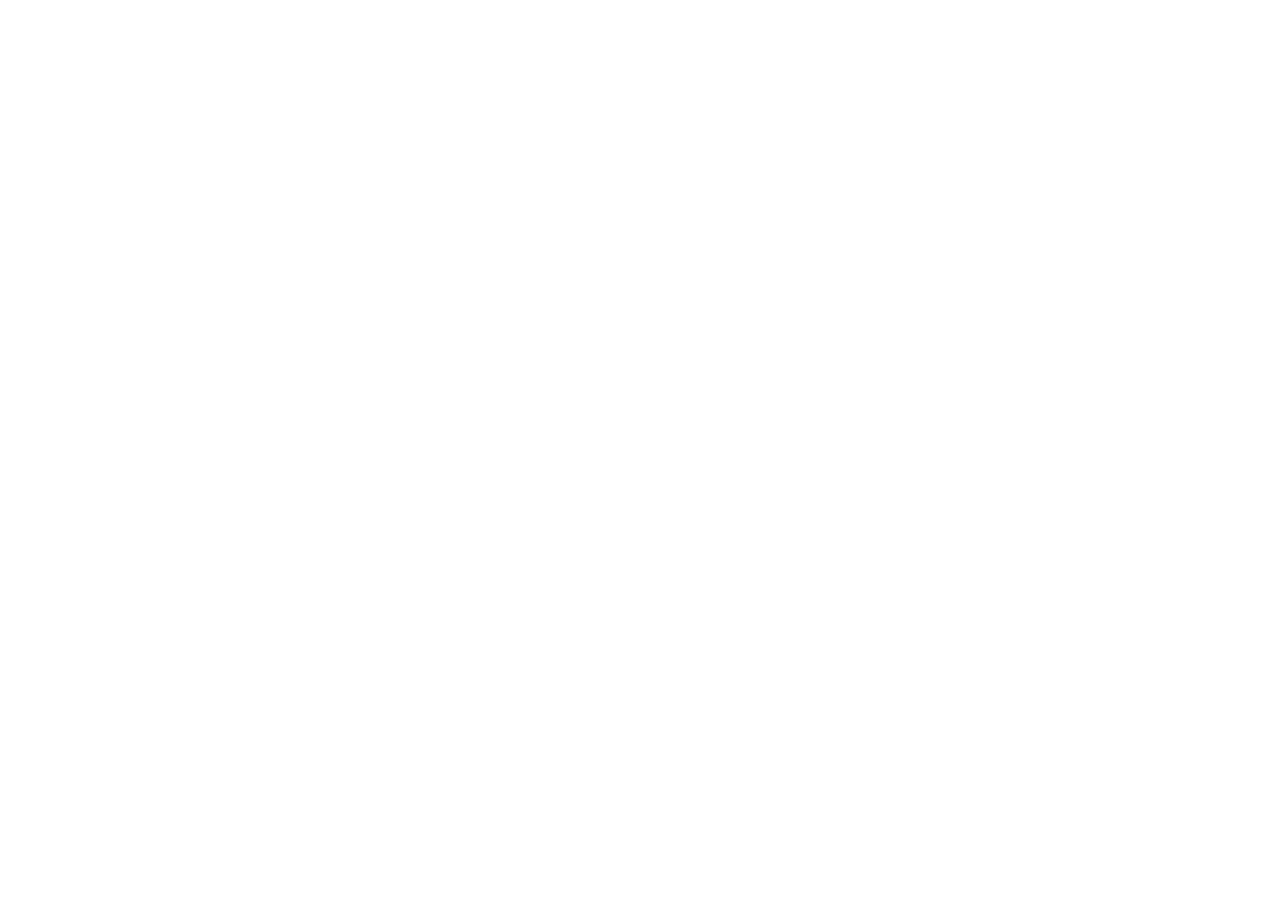
==== index.html @ 7e9b2ec9 "created files" ====
<!DOCTYPE html> 
<html lang="en">
 	<head>  
 		<meta charset="utf-8"> 
 		<title>Login Page | Get info about your favorite countries</title> 
 		<meta name="description" content="Get info about countries ">  
 		<meta name="author" content="Albert Margaryan">  
 
 		<link rel="stylesheet" href="main.css">
 	</head>
 	<body>  
 		<script src="index.js"></script>
 	</body>
</html>
---- main.css ----
body {
	margin: 0;
}
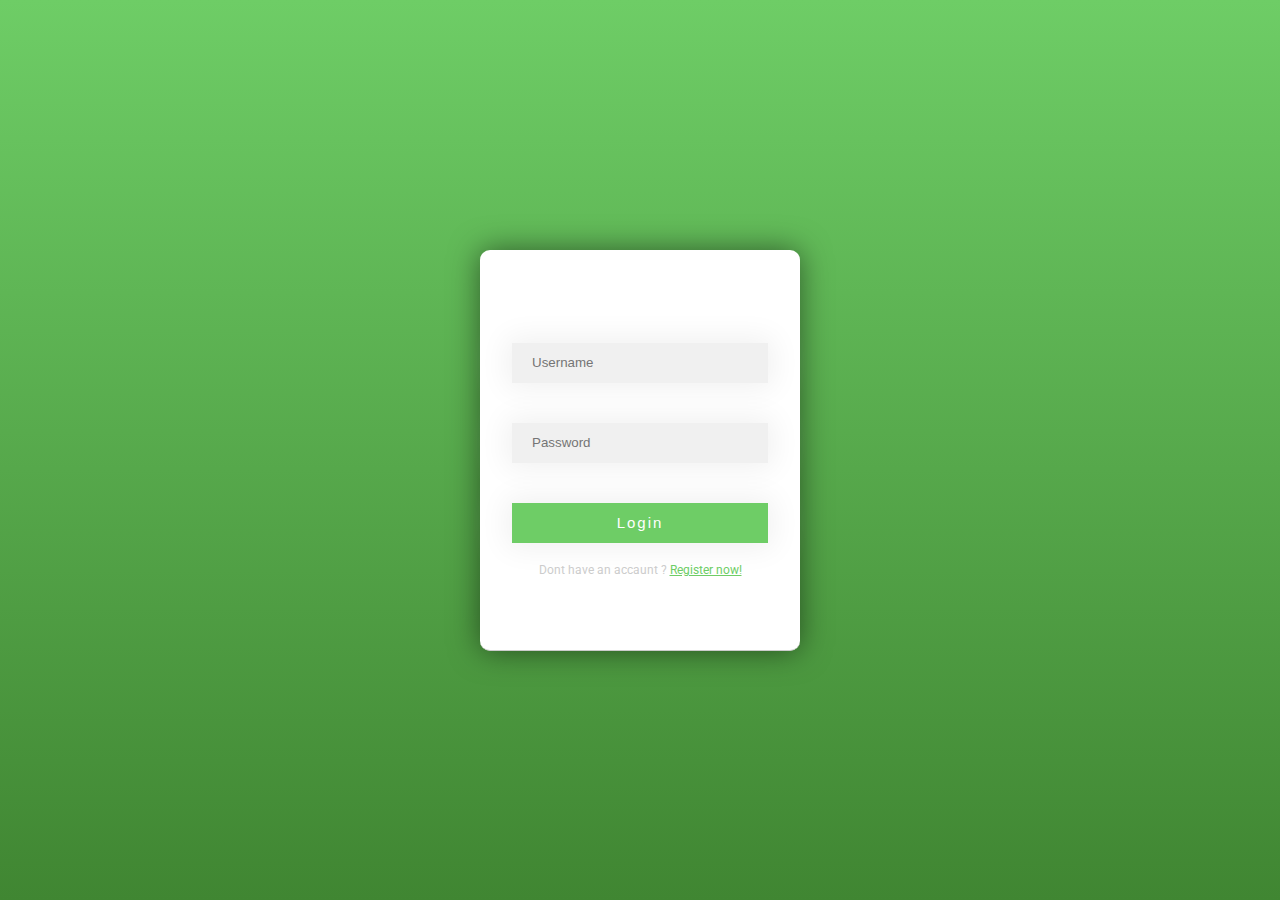
==== commit 1e9ba194: "Added login page and validator" ====
--- a/index.html
+++ b/index.html
@@ -5,10 +5,70 @@
  		<title>Login Page | Get info about your favorite countries</title> 
  		<meta name="description" content="Get info about countries ">  
  		<meta name="author" content="Albert Margaryan">  
- 
+ 		<meta name="viewport" content="width=device-width, initial-scale=1.0">
+
  		<link rel="stylesheet" href="main.css">
+ 		<link href="https://fonts.googleapis.com/css2?family=Roboto:ital,wght@0,100;0,400;0,700;1,400&display=swap" rel="stylesheet">
+
  	</head>
- 	<body>  
+ 	<body> 
+ 		<script>document.querySelector('body').height = window.innerHeight ;</script>
+ 		<style>
+ 			body {
+	 		    background-repeat: no-repeat;
+			    background-attachment: fixed;
+	 			background: rgb(110,205,102);
+	 			background: -webkit-linear-gradient(rgba(110,205,102,1) 0%, rgba(64,134,50,1) 100%);
+	 		    background: -o-linear-gradient(rgba(110,205,102,1) 0%, rgba(64,134,50,1) 100%);
+	 		    background: linear-gradient(rgba(110,205,102,1) 0%, rgba(64,134,50,1) 100%);
+	 		    height: 100vh;
+			    overflow: hidden;
+			    display: flex;
+				justify-content: center;
+				align-items: center;
+ 			}
+ 			.login-container {
+ 				width: 25%;
+ 				height: 400px;
+ 				background-color: #fff;
+ 				border-bottom: 1px double #ccc;
+ 				border-radius: 10px;
+ 				-webkit-box-shadow: 0px 0px 30px 0px rgba(0,0,0,0.50);
+				-moz-box-shadow: 0px 0px 30px 0px rgba(0,0,0,0.50);
+				box-shadow: 0px 0px 30px 0px rgba(0,0,0,0.50);
+				display: flex;
+				flex-direction: column;
+				justify-content: center;
+				align-items: center;
+	 		}
+
+
+	 		input {
+	 			width: 80%;
+	 			height: 40px;
+	 			border: 1px rgb(110,205,102);
+	 			-webkit-box-shadow: 0px 0px 5px 0px #F0F0F0;
+				-moz-box-shadow: 0px 0px 5px 0px #F0F0F0;
+				box-shadow: 0px 0px 30px 5px #F0F0F0;
+				box-sizing: border-box;
+				margin: 20px 0;
+				border: none;
+				border-radius: none;
+				background-color: #F0F0F0;
+				color: #000;
+				padding: 0 20px;
+	 		}
+ 		</style> 
+ 		<div class="login-container">
+ 		
+ 				<input type="text" id="user" placeholder="Username">
+ 				<input type="password" id="pass" placeholder="Password">
+ 				<input type="button" value="Login" onclick="verifylogin()">
+ 				<span class="register-paragraph">Dont have an accaunt ? <a href="">Register now!</a></span>
+ 		
+ 		</div>
+
  		<script src="index.js"></script>
+ 		
  	</body>
 </html>--- a/main.css
+++ b/main.css
@@ -1,3 +1,31 @@
 body {
 	margin: 0;
+	font-family: 'Roboto', sans-serif;
+	background-repeat: no-repeat;
+	background-attachment: fixed;
+	background: rgb(110,205,102);
+	background: -webkit-linear-gradient(rgba(110,205,102,1) 0%, rgba(64,134,50,1) 100%);
+	background: -o-linear-gradient(rgba(110,205,102,1) 0%, rgba(64,134,50,1) 100%);
+	background: linear-gradient(rgba(110,205,102,1) 0%, rgba(64,134,50,1) 100%);
+	height: 100vh;
+}
+input:focus {
+	 outline: none;
+}
+input[type="button"] {
+	cursor: pointer;
+	background-color: rgb(110,205,102);
+	letter-spacing: 2px;
+	font-weight: 100;
+	color: #fff;
+	font-size: 15px;
+}
+a {
+	color: rgb(110,205,102);
+}
+.register-paragraph {
+	color: #ccc;
+	font-size: 12px;
+	text-align: center;
+
 }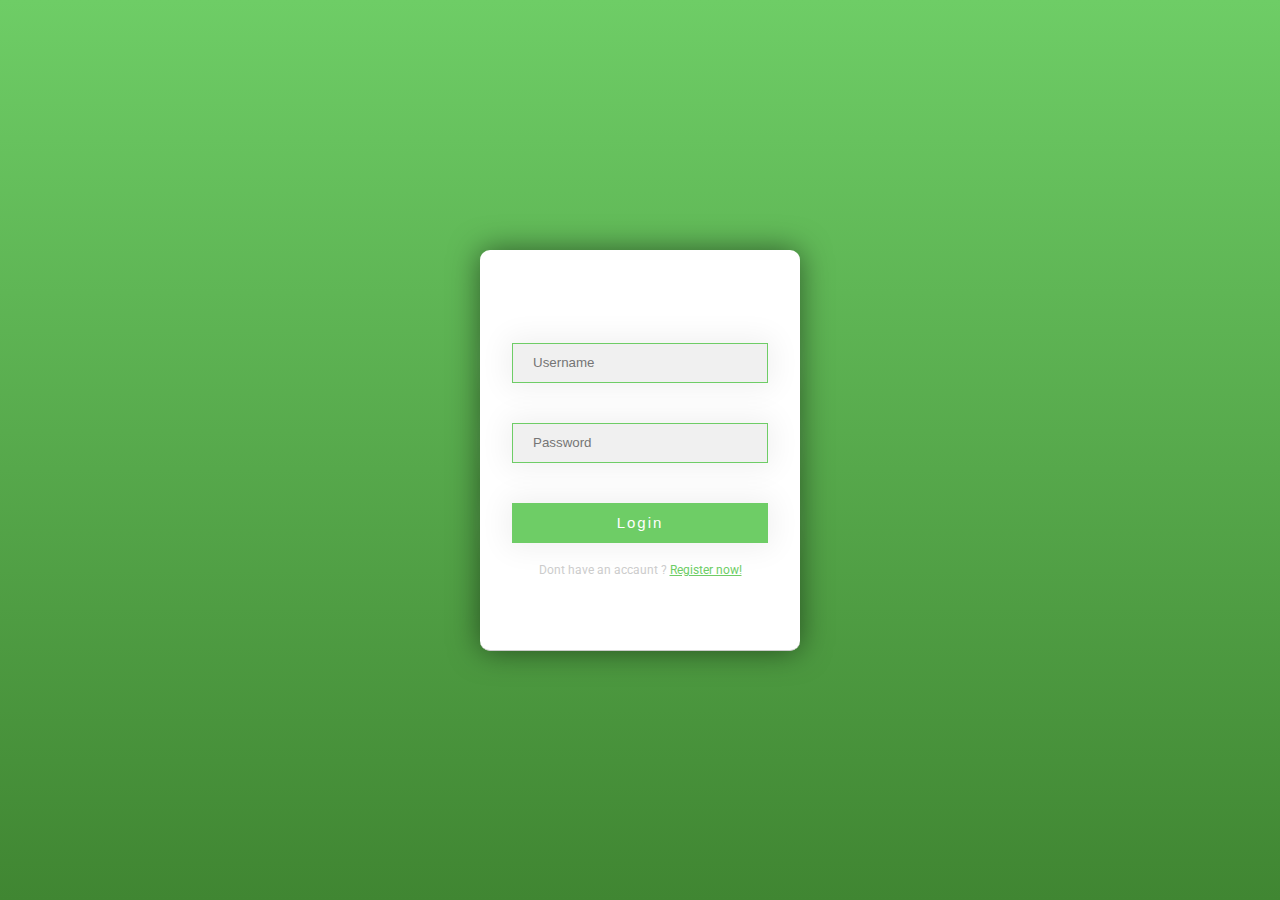
==== commit 78dd64a7: "Geting info from api + validation + input" ====
--- a/index.html
+++ b/index.html
@@ -12,7 +12,18 @@
 
  	</head>
  	<body> 
- 		<script>document.querySelector('body').height = window.innerHeight ;</script>
+ 		<script>
+ 			document.querySelector('body').height = window.innerHeight ;
+ 			function verifylogin() {
+				let user = document.getElementById('user').value
+				let pass = document.getElementById('pass').value
+
+				let verify = user.length > 5 && pass.length > 5
+				if(verify == true) {
+					window.location.replace("https://restapihwk.github.io/countries.html");	
+				}
+			}
+ 		</script>
  		<style>
  			body {
 	 		    background-repeat: no-repeat;
@@ -52,7 +63,7 @@
 				box-shadow: 0px 0px 30px 5px #F0F0F0;
 				box-sizing: border-box;
 				margin: 20px 0;
-				border: none;
+				border: 1px solid rgba(110,205,102,1);
 				border-radius: none;
 				background-color: #F0F0F0;
 				color: #000;
@@ -67,8 +78,5 @@
  				<span class="register-paragraph">Dont have an accaunt ? <a href="">Register now!</a></span>
  		
  		</div>
-
- 		<script src="index.js"></script>
- 		
  	</body>
 </html>--- a/main.css
+++ b/main.css
@@ -1,13 +1,10 @@
 body {
 	margin: 0;
 	font-family: 'Roboto', sans-serif;
-	background-repeat: no-repeat;
-	background-attachment: fixed;
-	background: rgb(110,205,102);
-	background: -webkit-linear-gradient(rgba(110,205,102,1) 0%, rgba(64,134,50,1) 100%);
-	background: -o-linear-gradient(rgba(110,205,102,1) 0%, rgba(64,134,50,1) 100%);
-	background: linear-gradient(rgba(110,205,102,1) 0%, rgba(64,134,50,1) 100%);
-	height: 100vh;
+	display: flex;
+	flex-direction: column;
+	align-items: center;
+	justify-content: center;
 }
 input:focus {
 	 outline: none;
@@ -28,4 +25,37 @@
 	font-size: 12px;
 	text-align: center;
 
+}
+table {
+	border-collapse: collapse;
+}
+tr {
+	border:1px solid rgb(110,205,102);
+
+}
+th {
+	padding: 10px;
+}
+table tbody tr:nth-child(odd) {
+ 	background: #F0F0F0;
+	border:1px solid rgb(110,205,102);
+ 	color: #000;
+}
+td {
+	padding: 10px;
+}
+input {
+	width: 80%;
+	height: 40px;
+	border: 1px rgb(110,205,102);
+	-webkit-box-shadow: 0px 0px 5px 0px #F0F0F0;
+	-moz-box-shadow: 0px 0px 5px 0px #F0F0F0;
+	box-shadow: 0px 0px 30px 5px #F0F0F0;
+	box-sizing: border-box;
+	margin: 20px 0;
+	border: 1px solid rgba(110,205,102,1);
+	border-radius: none;
+	background-color: #F0F0F0;
+	color: #000;
+	padding: 0 20px;
 }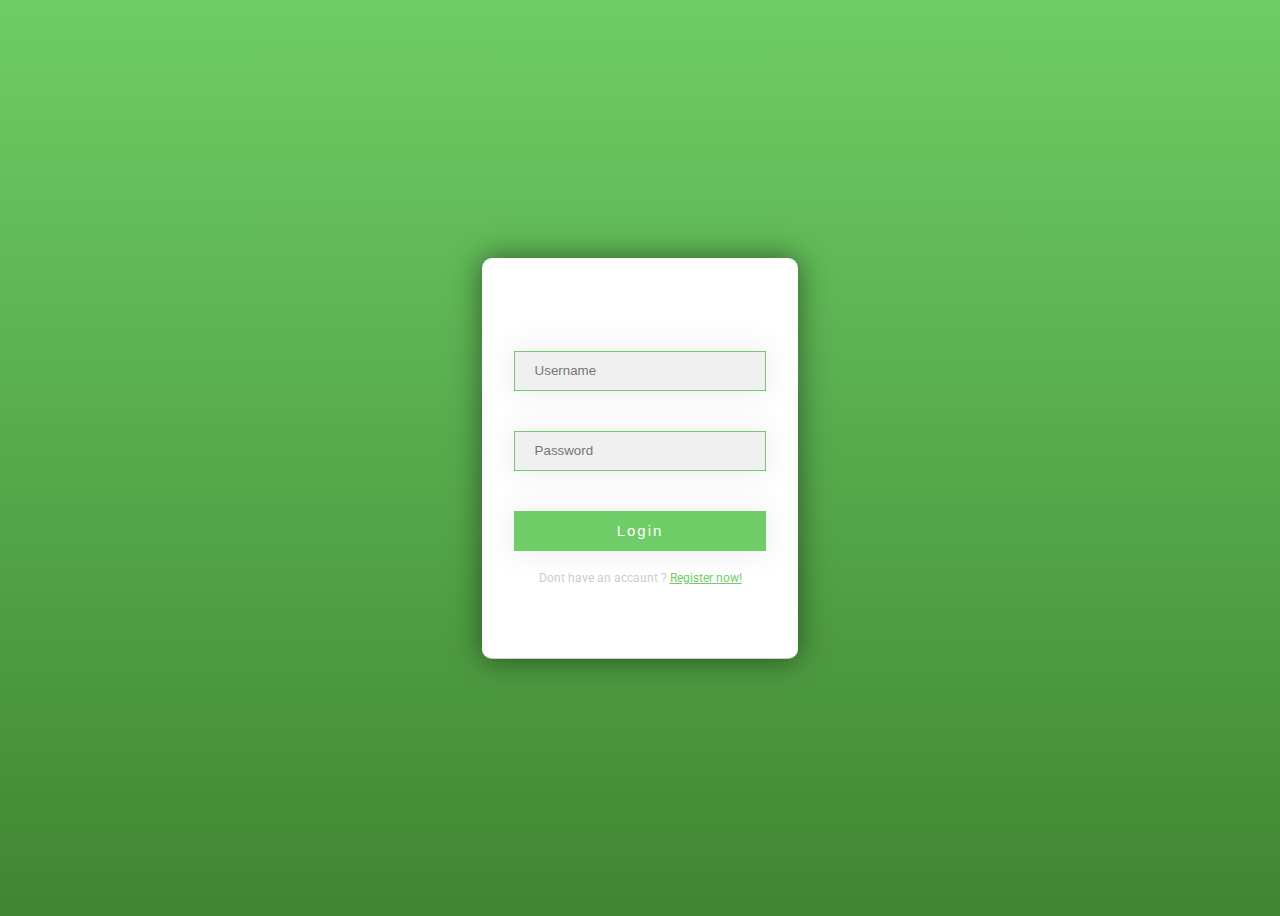
==== commit 20843f73: "Made table responsible" ====
--- a/index.html
+++ b/index.html
@@ -7,7 +7,6 @@
  		<meta name="author" content="Albert Margaryan">  
  		<meta name="viewport" content="width=device-width, initial-scale=1.0">
 
- 		<link rel="stylesheet" href="main.css">
  		<link href="https://fonts.googleapis.com/css2?family=Roboto:ital,wght@0,100;0,400;0,700;1,400&display=swap" rel="stylesheet">
 
  	</head>
@@ -26,6 +25,7 @@
  		</script>
  		<style>
  			body {
+ 				font-family: 'Roboto', sans-serif;
 	 		    background-repeat: no-repeat;
 			    background-attachment: fixed;
 	 			background: rgb(110,205,102);
@@ -69,6 +69,25 @@
 				color: #000;
 				padding: 0 20px;
 	 		}
+	 		input:focus {
+				 outline: none;
+			}
+			input[type="button"] {
+				cursor: pointer;
+				background-color: rgb(110,205,102);
+				letter-spacing: 2px;
+				font-weight: 100;
+				color: #fff;
+				font-size: 15px;
+			}
+			a {
+				color: rgb(110,205,102);
+			}
+			.register-paragraph {
+			color: #ccc;
+			font-size: 12px;
+			text-align: center;
+		}
  		</style> 
  		<div class="login-container">
  		
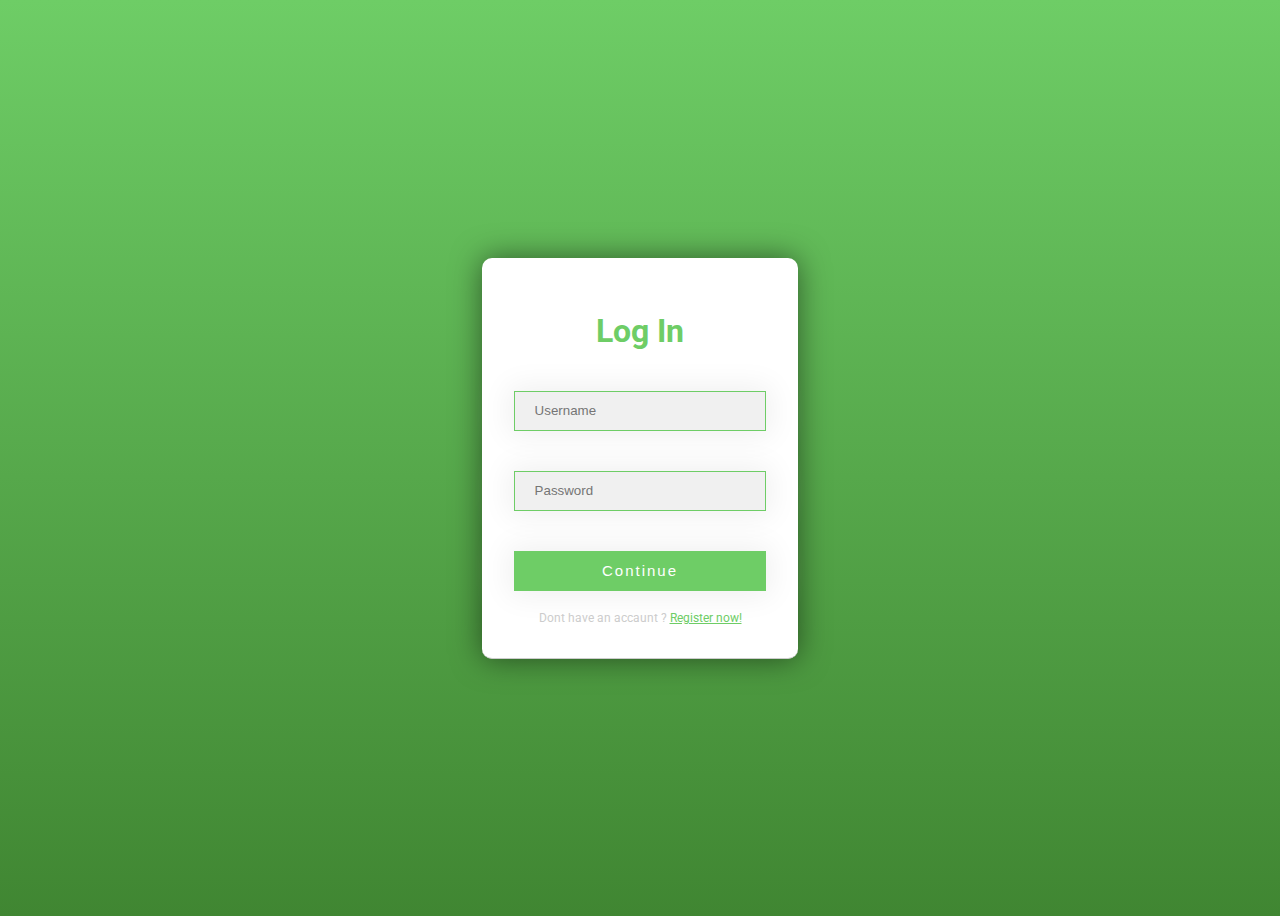
==== commit 20abed0e: "Final Changes In Login Page" ====
--- a/index.html
+++ b/index.html
@@ -1,101 +1,153 @@
-<!DOCTYPE html> 
+<!DOCTYPE html>
 <html lang="en">
- 	<head>  
- 		<meta charset="utf-8"> 
- 		<title>Login Page | Get info about your favorite countries</title> 
- 		<meta name="description" content="Get info about countries ">  
- 		<meta name="author" content="Albert Margaryan">  
- 		<meta name="viewport" content="width=device-width, initial-scale=1.0">
+<head>
+  <meta charset="utf-8">
+  <title>Login Page | Get info about your favorite countries</title>
+  <meta name="description" content="Get info about countries">
+  <meta name="author" content="Albert Margaryan">
+  <meta name="viewport" content="width=device-width, initial-scale=1.0">
+  <link href="https://fonts.googleapis.com/css2?family=Roboto:ital,wght@0,100;0,400;0,700;1,400&amp;display=swap" rel="stylesheet">
+</head>
+<body>
+  <script>
+                        document.querySelector('body').height = window.innerHeight ;
+                        function verifylogin() {
+                                let user = document.getElementById('user').value
+                                let pass = document.getElementById('pass').value
 
- 		<link href="https://fonts.googleapis.com/css2?family=Roboto:ital,wght@0,100;0,400;0,700;1,400&display=swap" rel="stylesheet">
-
- 	</head>
- 	<body> 
- 		<script>
- 			document.querySelector('body').height = window.innerHeight ;
- 			function verifylogin() {
-				let user = document.getElementById('user').value
-				let pass = document.getElementById('pass').value
-
-				let verify = user.length > 5 && pass.length > 5
-				if(verify == true) {
-					window.location.replace("https://restapihwk.github.io/countries.html");	
-				}
-			}
- 		</script>
- 		<style>
- 			body {
- 				font-family: 'Roboto', sans-serif;
-	 		    background-repeat: no-repeat;
-			    background-attachment: fixed;
-	 			background: rgb(110,205,102);
-	 			background: -webkit-linear-gradient(rgba(110,205,102,1) 0%, rgba(64,134,50,1) 100%);
-	 		    background: -o-linear-gradient(rgba(110,205,102,1) 0%, rgba(64,134,50,1) 100%);
-	 		    background: linear-gradient(rgba(110,205,102,1) 0%, rgba(64,134,50,1) 100%);
-	 		    height: 100vh;
-			    overflow: hidden;
-			    display: flex;
-				justify-content: center;
-				align-items: center;
- 			}
- 			.login-container {
- 				width: 25%;
- 				height: 400px;
- 				background-color: #fff;
- 				border-bottom: 1px double #ccc;
- 				border-radius: 10px;
- 				-webkit-box-shadow: 0px 0px 30px 0px rgba(0,0,0,0.50);
-				-moz-box-shadow: 0px 0px 30px 0px rgba(0,0,0,0.50);
-				box-shadow: 0px 0px 30px 0px rgba(0,0,0,0.50);
-				display: flex;
-				flex-direction: column;
-				justify-content: center;
-				align-items: center;
-	 		}
+                                let verify = user.length > 5 && pass.length > 5
+                                if(verify == true) {
+                                        window.location.replace("https://restapihwk.github.io/countries.html"); 
+                                }
+                                else {
+                                        
+                                        document.querySelector('.warn').style.display = "block";
+                                        document.querySelector('.warn2').style.display = "block";
+                                        setTimeout(function () {document.querySelector('.warn').style.display = "none";
+                                        document.querySelector('.warn2').style.display = "none";}, 3000)
+                                }
+                        }
+  </script>
+  <style>
 
 
-	 		input {
-	 			width: 80%;
-	 			height: 40px;
-	 			border: 1px rgb(110,205,102);
-	 			-webkit-box-shadow: 0px 0px 5px 0px #F0F0F0;
-				-moz-box-shadow: 0px 0px 5px 0px #F0F0F0;
-				box-shadow: 0px 0px 30px 5px #F0F0F0;
-				box-sizing: border-box;
-				margin: 20px 0;
-				border: 1px solid rgba(110,205,102,1);
-				border-radius: none;
-				background-color: #F0F0F0;
-				color: #000;
-				padding: 0 20px;
-	 		}
-	 		input:focus {
-				 outline: none;
-			}
-			input[type="button"] {
-				cursor: pointer;
-				background-color: rgb(110,205,102);
-				letter-spacing: 2px;
-				font-weight: 100;
-				color: #fff;
-				font-size: 15px;
-			}
-			a {
-				color: rgb(110,205,102);
-			}
-			.register-paragraph {
-			color: #ccc;
-			font-size: 12px;
-			text-align: center;
-		}
- 		</style> 
- 		<div class="login-container">
- 		
- 				<input type="text" id="user" placeholder="Username">
- 				<input type="password" id="pass" placeholder="Password">
- 				<input type="button" value="Login" onclick="verifylogin()">
- 				<span class="register-paragraph">Dont have an accaunt ? <a href="">Register now!</a></span>
- 		
- 		</div>
- 	</body>
+                        body {
+                                font-family: 'Roboto', sans-serif;
+                            background-repeat: no-repeat;
+                            background-attachment: fixed;
+                                background: rgb(110,205,102);
+                                background: -webkit-linear-gradient(rgba(110,205,102,1) 0%, rgba(64,134,50,1) 100%);
+                            background: -o-linear-gradient(rgba(110,205,102,1) 0%, rgba(64,134,50,1) 100%);
+                            background: linear-gradient(rgba(110,205,102,1) 0%, rgba(64,134,50,1) 100%);
+                            height: 100vh;
+                            overflow: hidden;
+                            display: flex;
+                                justify-content: center;
+                                align-items: center;
+                        }
+                        .login-container {
+                                width: 25%;
+                                height: 400px;
+                                background-color: #fff;
+                                border-bottom: 1px double #ccc;
+                                border-radius: 10px;
+                                -webkit-box-shadow: 0px 0px 30px 0px rgba(0,0,0,0.50);
+                                -moz-box-shadow: 0px 0px 30px 0px rgba(0,0,0,0.50);
+                                box-shadow: 0px 0px 30px 0px rgba(0,0,0,0.50);
+                                display: flex;
+                                flex-direction: column;
+                                justify-content: center;
+                                align-items: center;
+                                position: relative;
+                        }
+
+
+                        input {
+                                width: 80%;
+                                height: 40px;
+                                border: 1px rgb(110,205,102);
+                                -webkit-box-shadow: 0px 0px 5px 0px #F0F0F0;
+                                -moz-box-shadow: 0px 0px 5px 0px #F0F0F0;
+                                box-shadow: 0px 0px 30px 5px #F0F0F0;
+                                box-sizing: border-box;
+                                margin: 20px 0;
+                                border: 1px solid rgba(110,205,102,1);
+                                border-radius: none;
+                                background-color: #F0F0F0;
+                                color: #000;
+                                padding: 0 20px;
+                        }
+                        input:focus {
+                                 outline: none;
+                        }
+                        input[type="button"] {
+                                cursor: pointer;
+                                background-color: rgb(110,205,102);
+                                letter-spacing: 2px;
+                                font-weight: 100;
+                                color: #fff;
+                                font-size: 15px;
+                        }
+                        a {
+                                color: rgb(110,205,102);
+                        }
+                        .register-paragraph {
+                                color: #ccc;
+                                font-size: 12px;
+                                text-align: center;
+                        }
+                        .warn-paragraph{
+                                color: #666;
+                                font-size: 12px;
+                                text-align: center;
+                        }
+                        .warn {
+                                display: none;
+                                width: 150px;
+                                height: 40px;
+                                padding: 0 5px;
+                                box-sizing: border-box;
+                                height: 40px;
+                                background: #F0F090;
+                                position: absolute;
+                                right: -130px;
+                        }
+                        .warn2 {
+                                display: none;
+                                width: 150px;
+                                height: 40px;
+                                padding: 0 5px;
+                                box-sizing: border-box;
+                                background: #F0F090;
+                                position: absolute;
+                                right: -130px;
+                        }
+                        .input-container {
+                                position: relative;
+                                width: 100%;
+                                display: flex;
+                                justify-content: center;
+                                align-items: center;
+                        }
+                        h1 {
+                        	color: rgba(110,205,102,1);
+                        }
+
+  </style>
+  <div class="login-container">
+  	<h1>Log In</h1>
+    <div class="input-container">
+      <input type="text" id="user" placeholder="Username">
+      <div class="warn">
+        <span class="warn-paragraph">Length should be minimum 5 chars</span>
+      </div>
+    </div>
+    <div class="input-container">
+      <input type="password" id="pass" placeholder="Password">
+      <div class="warn2">
+        <span class="warn-paragraph">Length should be minimum 5 chars</span>
+      </div>
+    </div><input type="button" value="Continue" onclick="verifylogin()"> <span class="register-paragraph">Dont have an accaunt ? <a href="">Register now!</a></span>
+  </div>
+</body>
 </html>